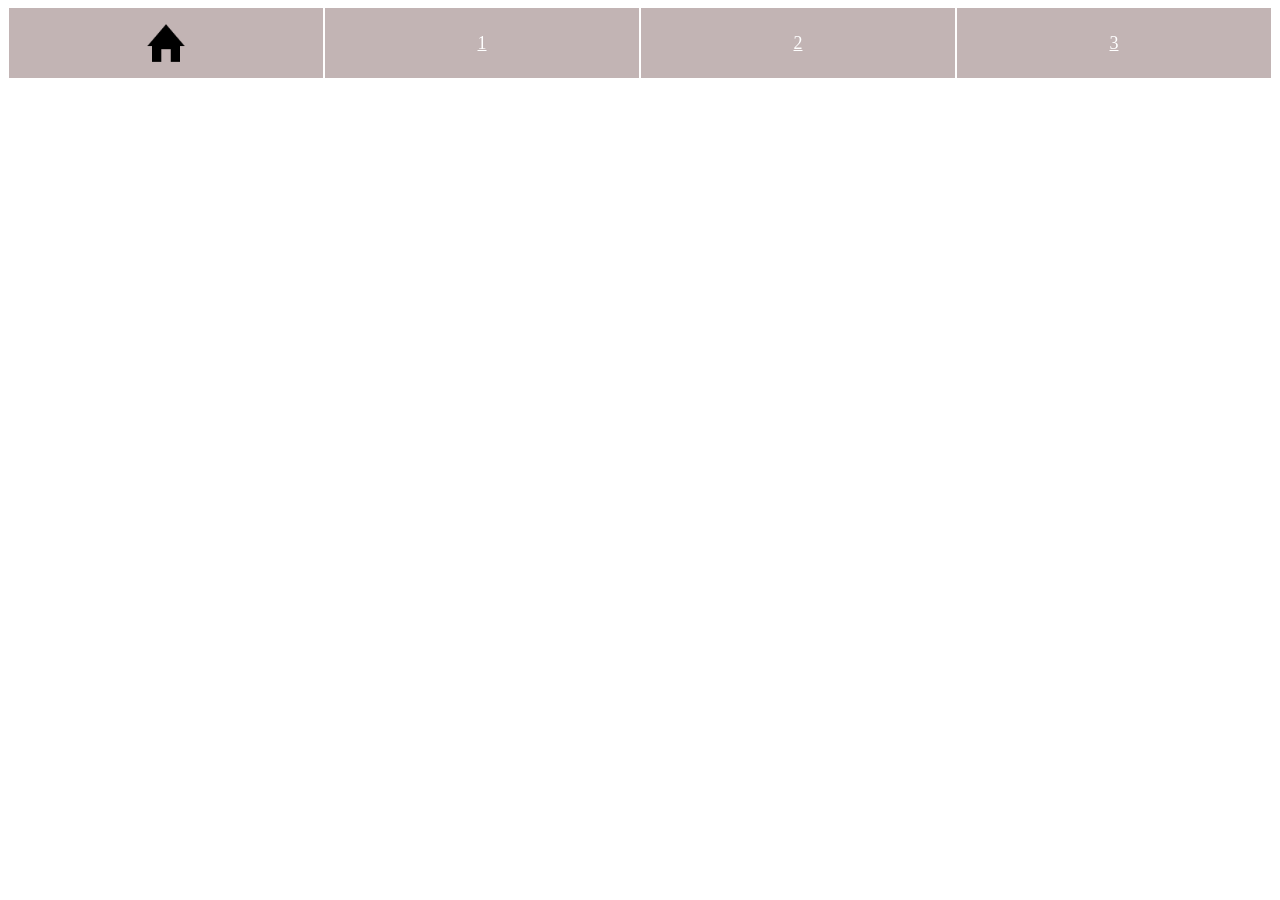
==== index.html @ 978df158 "sad" ====
<!doctype html>
<html lang="ko">
  <head>
    <meta charset="UTF-8" />
    <meta name="viewport" content="width=device-width, initial-scale=1.0" />
    <title>Document</title>
    <style>
      .upui {
        background-color: rgb(194, 180, 180);
        width: 100%;
        height: 70px;
        display: flex;
        align-items: center;
      }
      .upui > a {
        color: white;
        text-align: center;
        font-size: 18px;
        width: 25%;
        height: 70px;
        display: flex;
        justify-content: space-around;
        align-items: center;
        border: 1px solid;
      }
    </style>
  </head>
  <body>
    <div class="upui">
      <a href="index.html"><img src="home.png" height="50px" /></a>
      <a href="1.html">1</a>
      <a href="2.html">2</a>
      <a href="3.html">3</a>
    </div>
  </body>
</html>
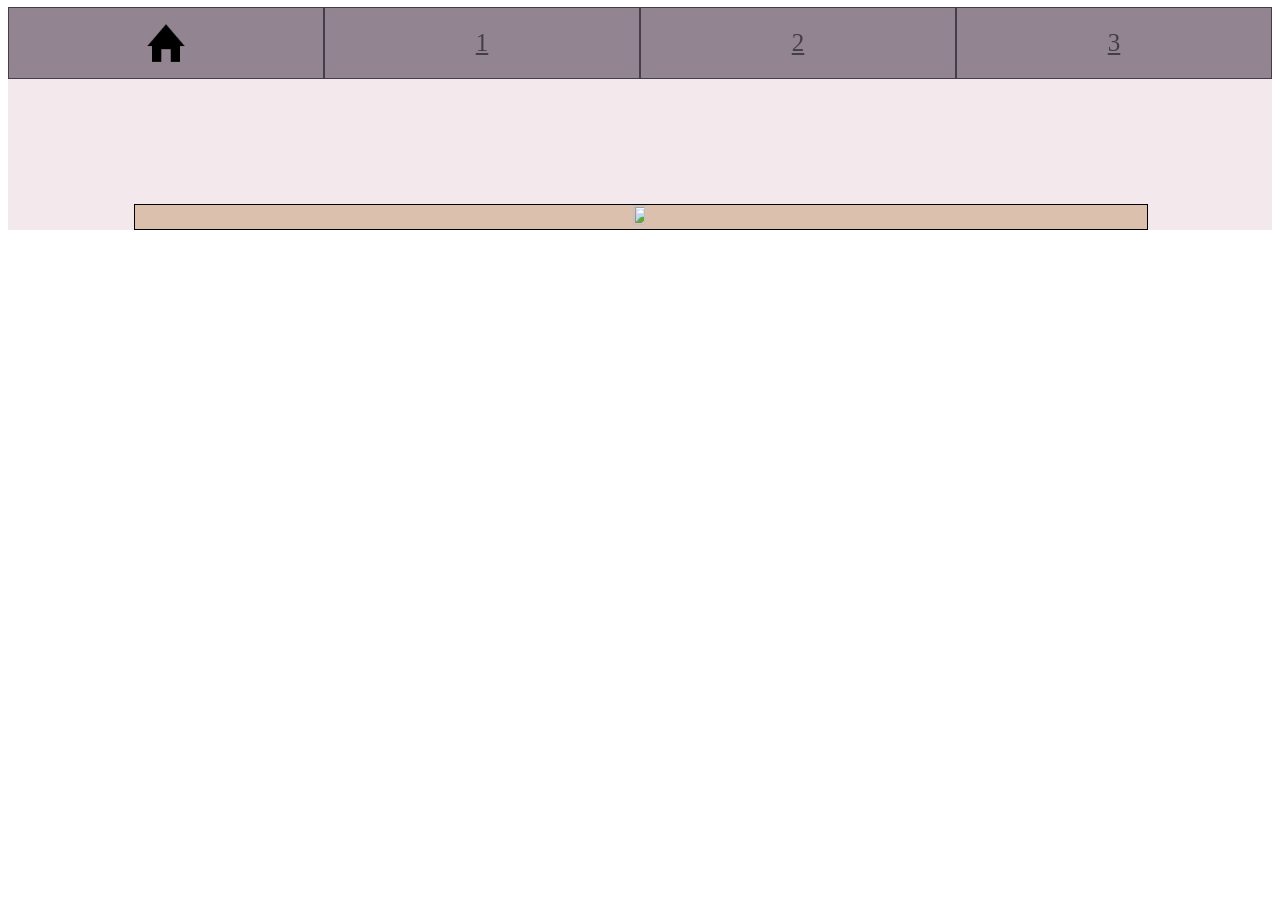
==== commit e0a3d0c0: "색상변경" ====
--- a/index.html
+++ b/index.html
@@ -4,33 +4,21 @@
     <meta charset="UTF-8" />
     <meta name="viewport" content="width=device-width, initial-scale=1.0" />
     <title>Document</title>
-    <style>
-      .upui {
-        background-color: rgb(194, 180, 180);
-        width: 100%;
-        height: 70px;
-        display: flex;
-        align-items: center;
-      }
-      .upui > a {
-        color: white;
-        text-align: center;
-        font-size: 18px;
-        width: 25%;
-        height: 70px;
-        display: flex;
-        justify-content: space-around;
-        align-items: center;
-        border: 1px solid;
-      }
-    </style>
+    <link rel="stylesheet" href="style.css" />
   </head>
   <body>
-    <div class="upui">
-      <a href="index.html"><img src="home.png" height="50px" /></a>
-      <a href="1.html">1</a>
-      <a href="2.html">2</a>
-      <a href="3.html">3</a>
+    <div class="all">
+      <div class="upui">
+        <a href="index.html"><img src="images/home.png" height="50px" /></a>
+        <a href="1.html">1</a>
+        <a href="2.html">2</a>
+        <a href="3.html">3</a>
+      </div>
+      <div class="body">
+        <a>
+          <img src="images/mainpost.webp" width="75%" height="75%" />
+        </a>
+      </div>
     </div>
   </body>
 </html>
--- a/style.css
+++ b/style.css
@@ -0,0 +1,49 @@
+.all {
+  width: 100%;
+  height: 100%;
+  background-color: #f3e8eb;
+}
+
+.upui {
+  background-color: #928490;
+  width: 100%;
+  height: 70px;
+  display: flex;
+  align-items: center;
+}
+.upui > a {
+  color: #433e49;
+  text-align: center;
+  font-size: 25px;
+  width: 25%;
+  height: 70px;
+  display: flex;
+  justify-content: space-around;
+  align-items: center;
+  border: 1px solid;
+}
+.body {
+  background-color: #dbc1ad;
+  width: 80%;
+  height: 80%;
+  border: 1px solid;
+  display: flex;
+  flex-wrap: wrap;
+  justify-content: center;
+  align-items: center;
+  margin: 10%;
+  gap: 5px;
+}
+.body > a {
+  display: flex;
+  justify-content: center;
+  align-items: center;
+  gap: 5px;
+}
+.body > div {
+  background-color: #dbc1ad;
+  width: 40%;
+  height: 20%;
+  display: flex;
+  gap: 5px;
+}
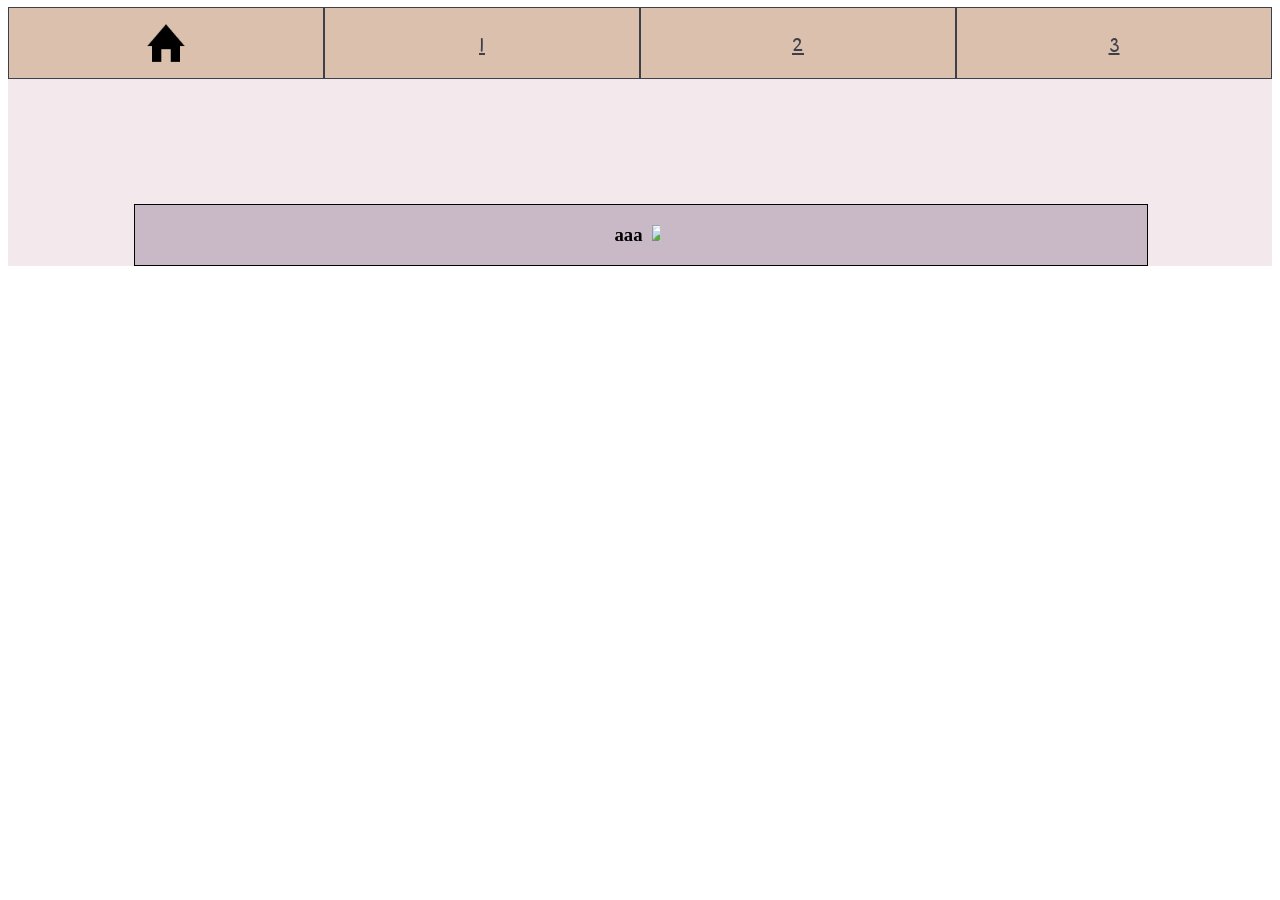
==== commit c285bf29: "폰트추가" ====
--- a/index.html
+++ b/index.html
@@ -5,6 +5,12 @@
     <meta name="viewport" content="width=device-width, initial-scale=1.0" />
     <title>Document</title>
     <link rel="stylesheet" href="style.css" />
+    <link rel="preconnect" href="https://fonts.googleapis.com" />
+    <link rel="preconnect" href="https://fonts.gstatic.com" crossorigin />
+    <link
+      href="https://fonts.googleapis.com/css2?family=Gamja+Flower&display=swap"
+      rel="stylesheet"
+    />
   </head>
   <body>
     <div class="all">
@@ -15,6 +21,7 @@
         <a href="3.html">3</a>
       </div>
       <div class="body">
+        <h3>aaa</h3>
         <a>
           <img src="images/mainpost.webp" width="75%" height="75%" />
         </a>
--- a/style.css
+++ b/style.css
@@ -3,16 +3,21 @@
   height: 100%;
   background-color: #f3e8eb;
 }
+.gamja-flower-regular {
+  font-family: "Gamja Flower", sans-serif;
+  font-weight: 400;
+  font-style: normal;
+}
 
 .upui {
-  background-color: #928490;
+  background-color: #dbc1ad;
   width: 100%;
   height: 70px;
   display: flex;
   align-items: center;
 }
 .upui > a {
-  color: #433e49;
+  color: #3e4049;
   text-align: center;
   font-size: 25px;
   width: 25%;
@@ -21,9 +26,10 @@
   justify-content: space-around;
   align-items: center;
   border: 1px solid;
+  font-family: "Gamja Flower", sans-serif;
 }
 .body {
-  background-color: #dbc1ad;
+  background-color: #c9b8c6;
   width: 80%;
   height: 80%;
   border: 1px solid;
@@ -41,9 +47,11 @@
   gap: 5px;
 }
 .body > div {
-  background-color: #dbc1ad;
+  background-color: #c9b8c6;
   width: 40%;
   height: 20%;
   display: flex;
   gap: 5px;
+  color: #3e4049;
+  font-family: "Gamja Flower", sans-serif;
 }
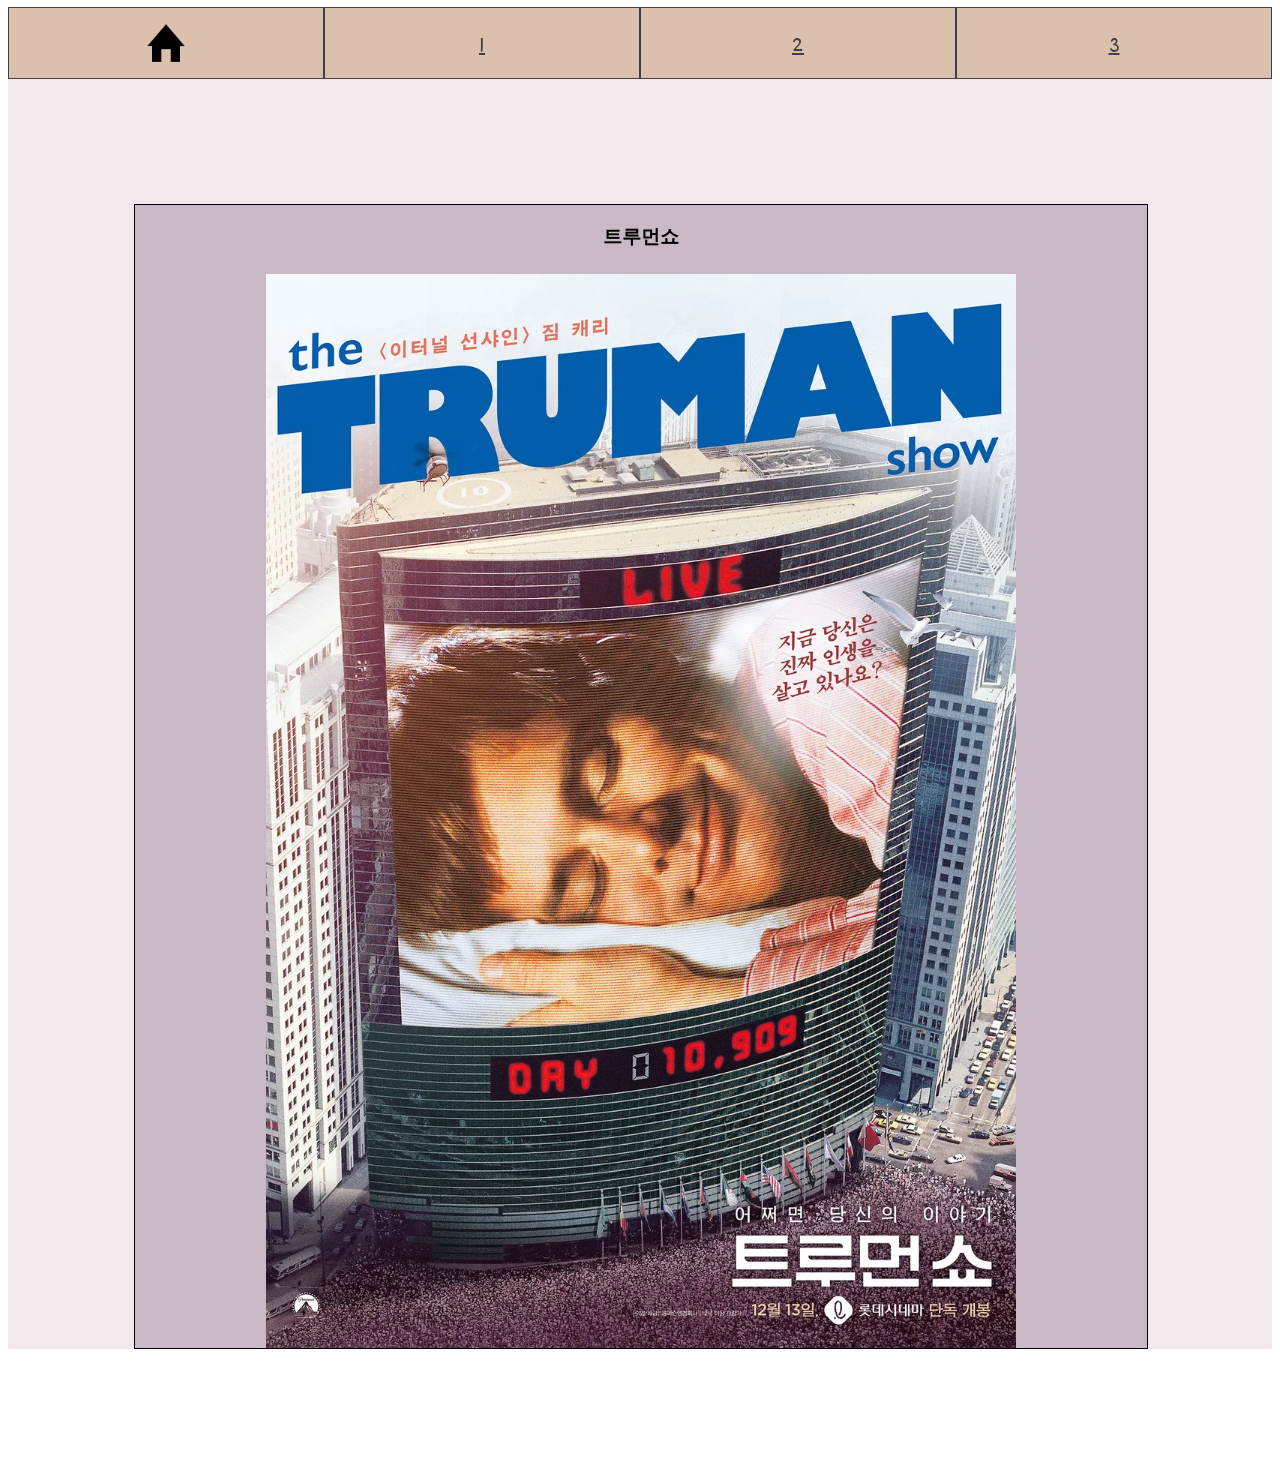
==== commit 798ab354: "사진추가+주제확정" ====
--- a/index.html
+++ b/index.html
@@ -21,7 +21,7 @@
         <a href="3.html">3</a>
       </div>
       <div class="body">
-        <h3>aaa</h3>
+        <h3>트루먼쇼</h3>
         <a>
           <img src="images/mainpost.webp" width="75%" height="75%" />
         </a>
--- a/style.css
+++ b/style.css
@@ -42,6 +42,7 @@
 }
 .body > a {
   display: flex;
+  flex-direction: column;
   justify-content: center;
   align-items: center;
   gap: 5px;
@@ -55,3 +56,15 @@
   color: #3e4049;
   font-family: "Gamja Flower", sans-serif;
 }
+.upbody {
+  background-color: #c9b8c6;
+  width: 10%;
+  height: 10%;
+  border: 1px solid;
+  display: flex;
+  flex-wrap: wrap;
+  justify-content: center;
+  align-items: center;
+  margin: 10%;
+  gap: 5px;
+}
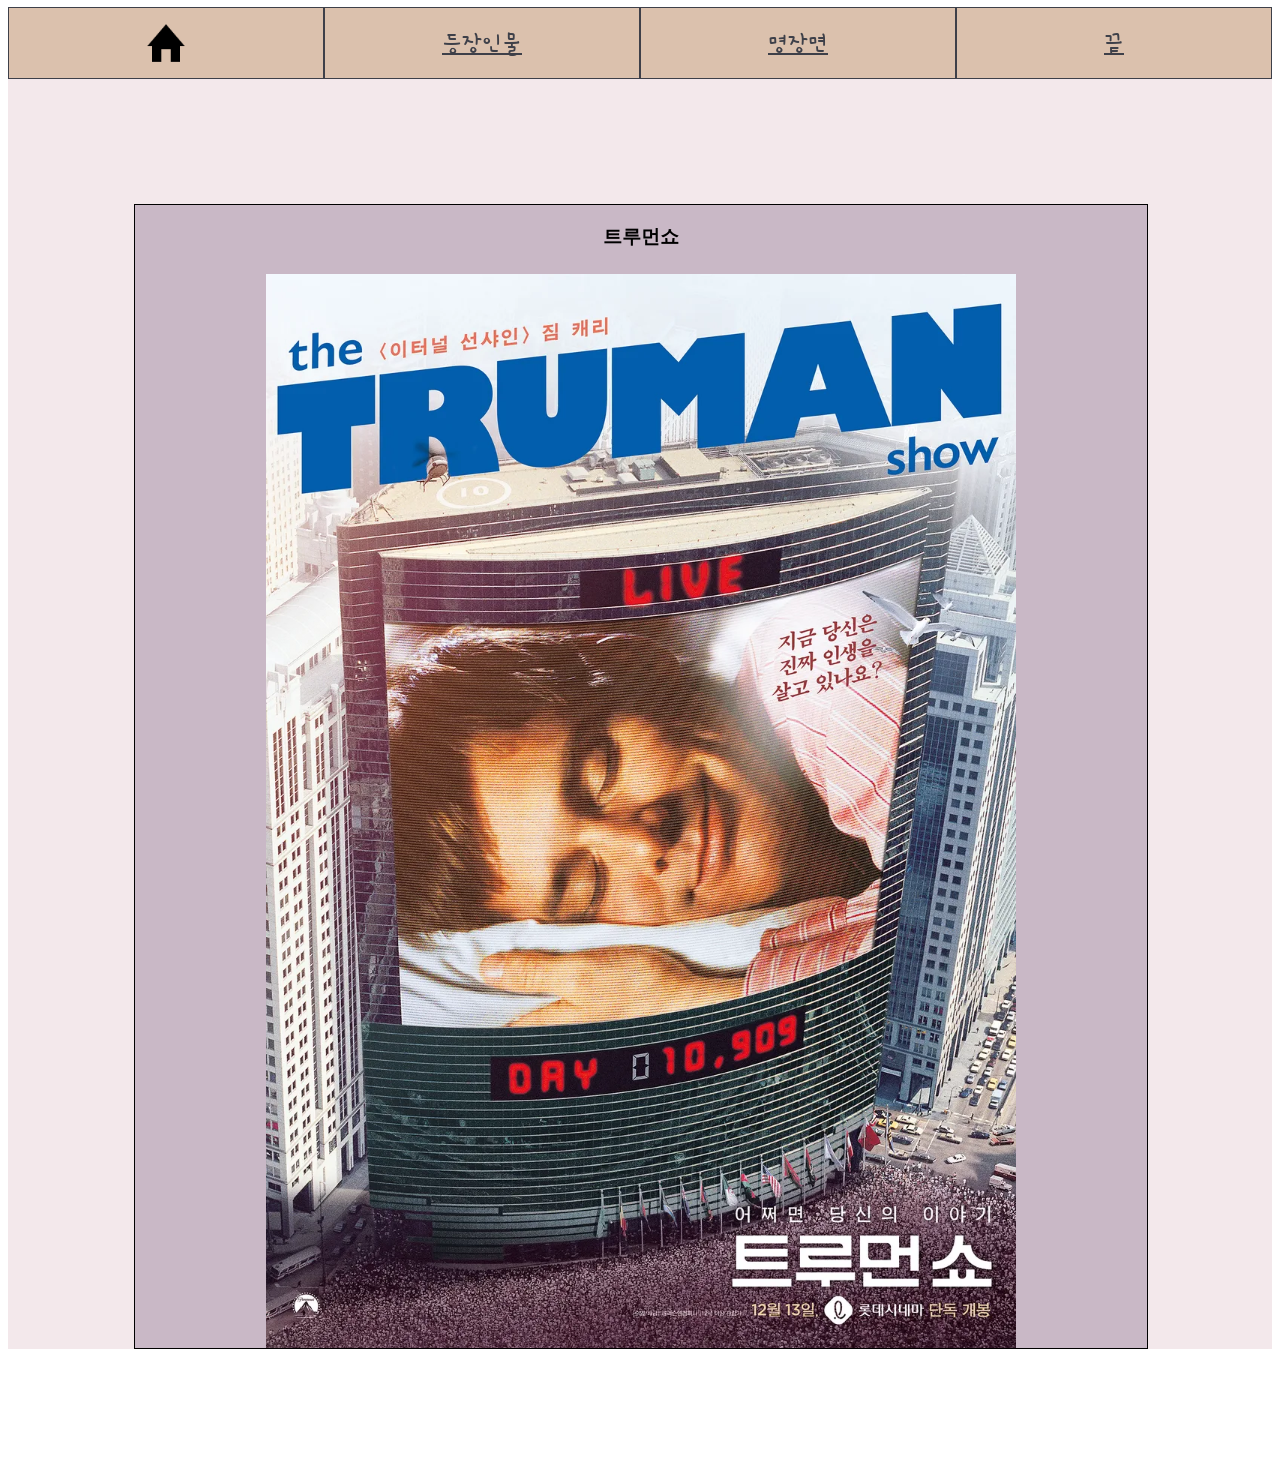
==== commit d3d5b529: "ㅁㄴㅇ" ====
--- a/index.html
+++ b/index.html
@@ -16,9 +16,9 @@
     <div class="all">
       <div class="upui">
         <a href="index.html"><img src="images/home.png" height="50px" /></a>
-        <a href="1.html">1</a>
-        <a href="2.html">2</a>
-        <a href="3.html">3</a>
+        <a href="1.html">등장인물</a>
+        <a href="2.html">명장면</a>
+        <a href="3.html">끝</a>
       </div>
       <div class="body">
         <h3>트루먼쇼</h3>
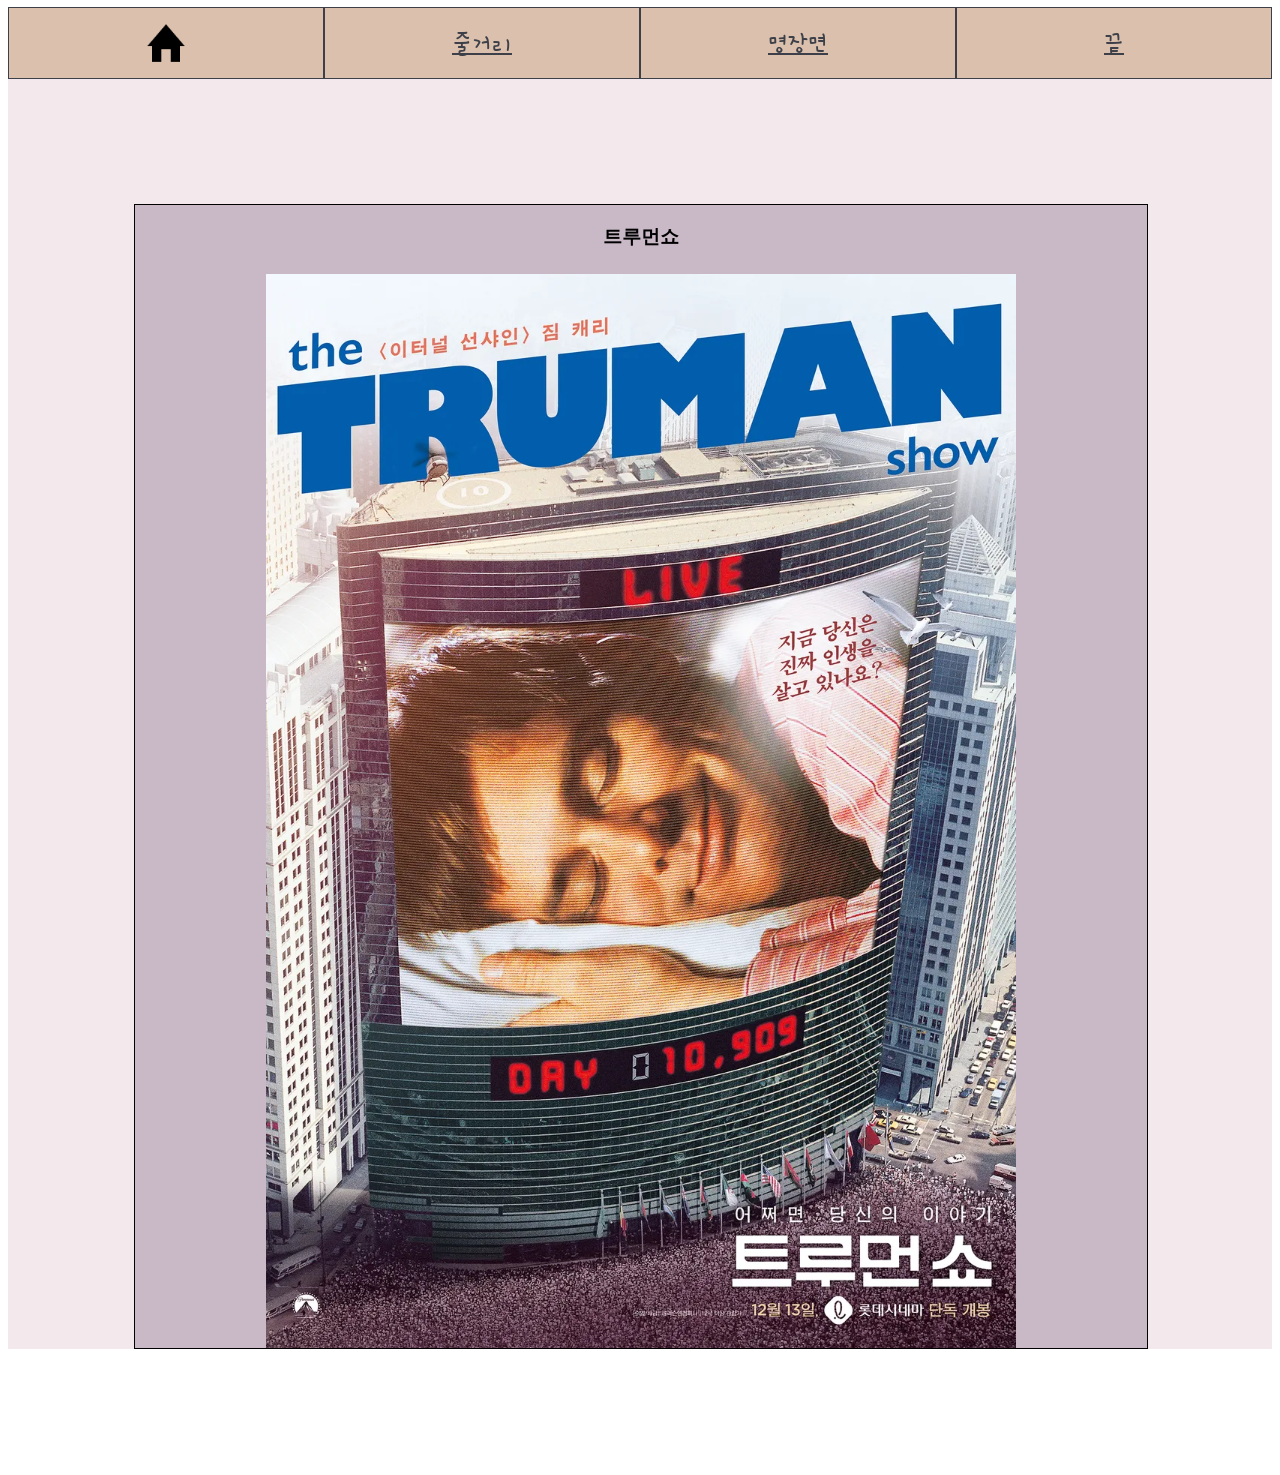
==== commit 769bf2dd: "영상삽입" ====
--- a/index.html
+++ b/index.html
@@ -16,7 +16,7 @@
     <div class="all">
       <div class="upui">
         <a href="index.html"><img src="images/home.png" height="50px" /></a>
-        <a href="1.html">등장인물</a>
+        <a href="1.html">줄거리</a>
         <a href="2.html">명장면</a>
         <a href="3.html">끝</a>
       </div>
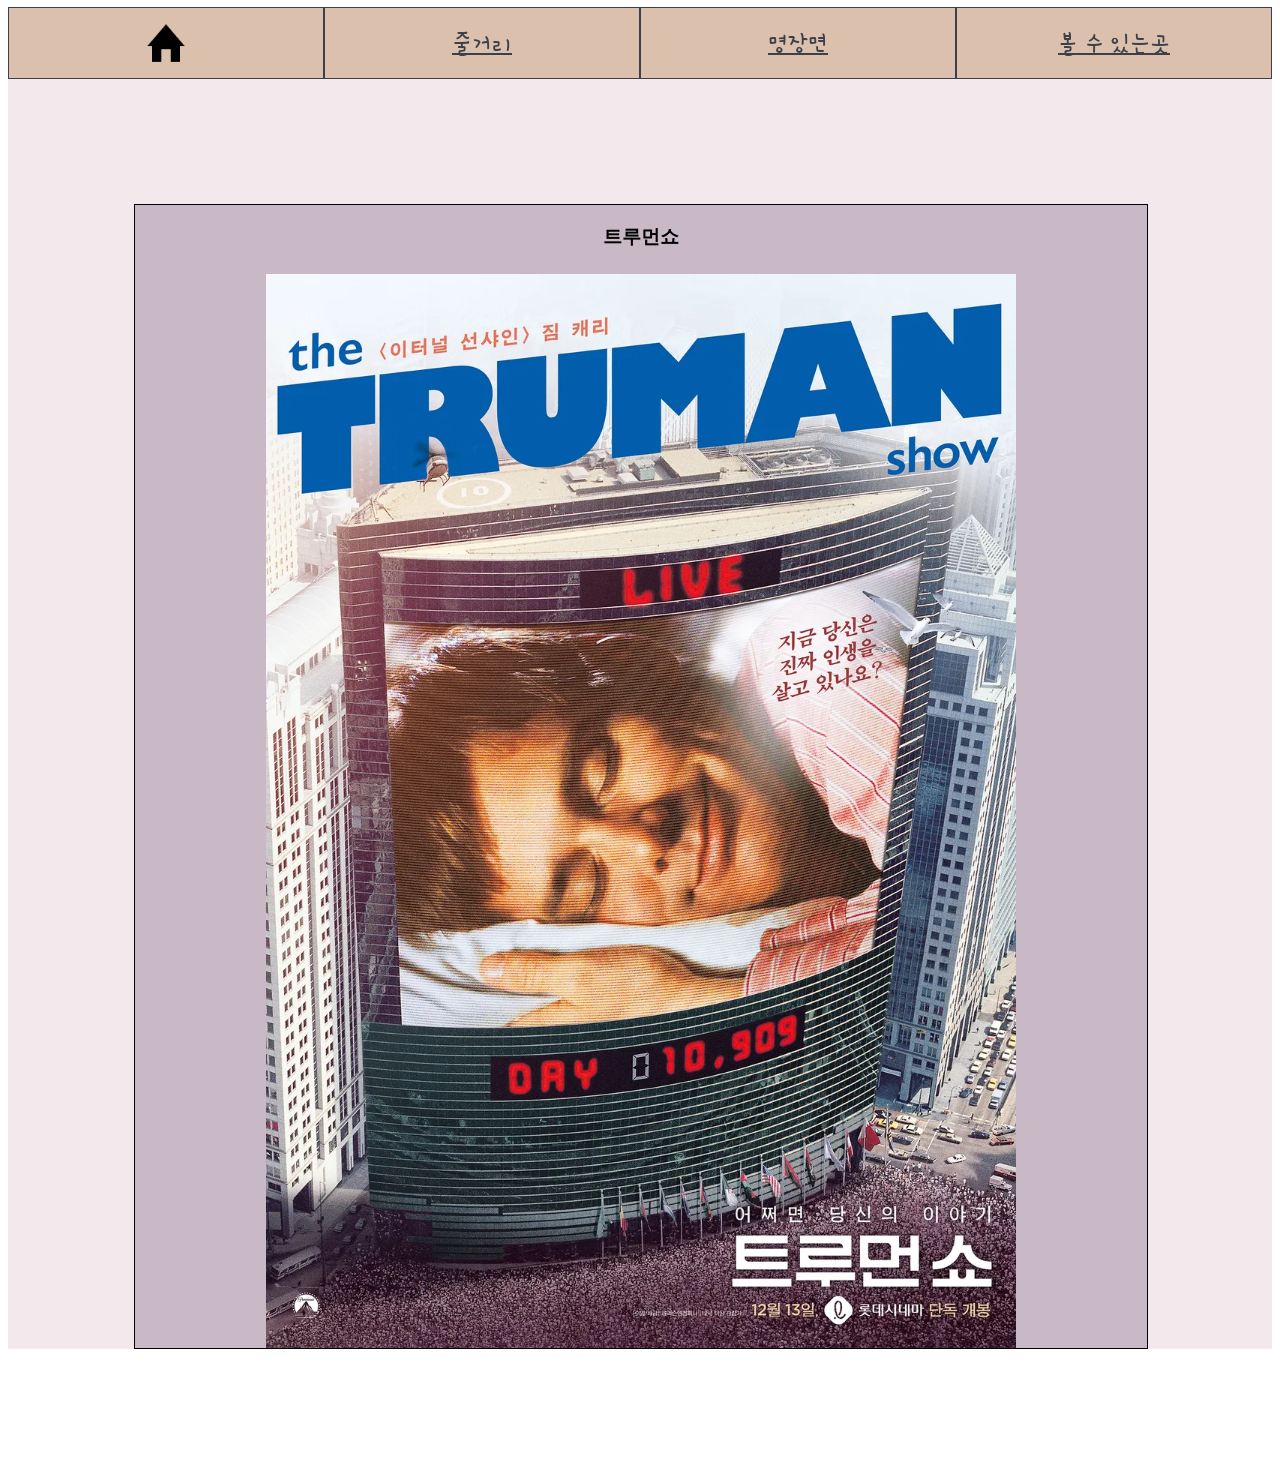
==== commit 1027db31: "asd" ====
--- a/index.html
+++ b/index.html
@@ -18,7 +18,7 @@
         <a href="index.html"><img src="images/home.png" height="50px" /></a>
         <a href="1.html">줄거리</a>
         <a href="2.html">명장면</a>
-        <a href="3.html">끝</a>
+        <a href="3.html">볼 수 있는곳</a>
       </div>
       <div class="body">
         <h3>트루먼쇼</h3>
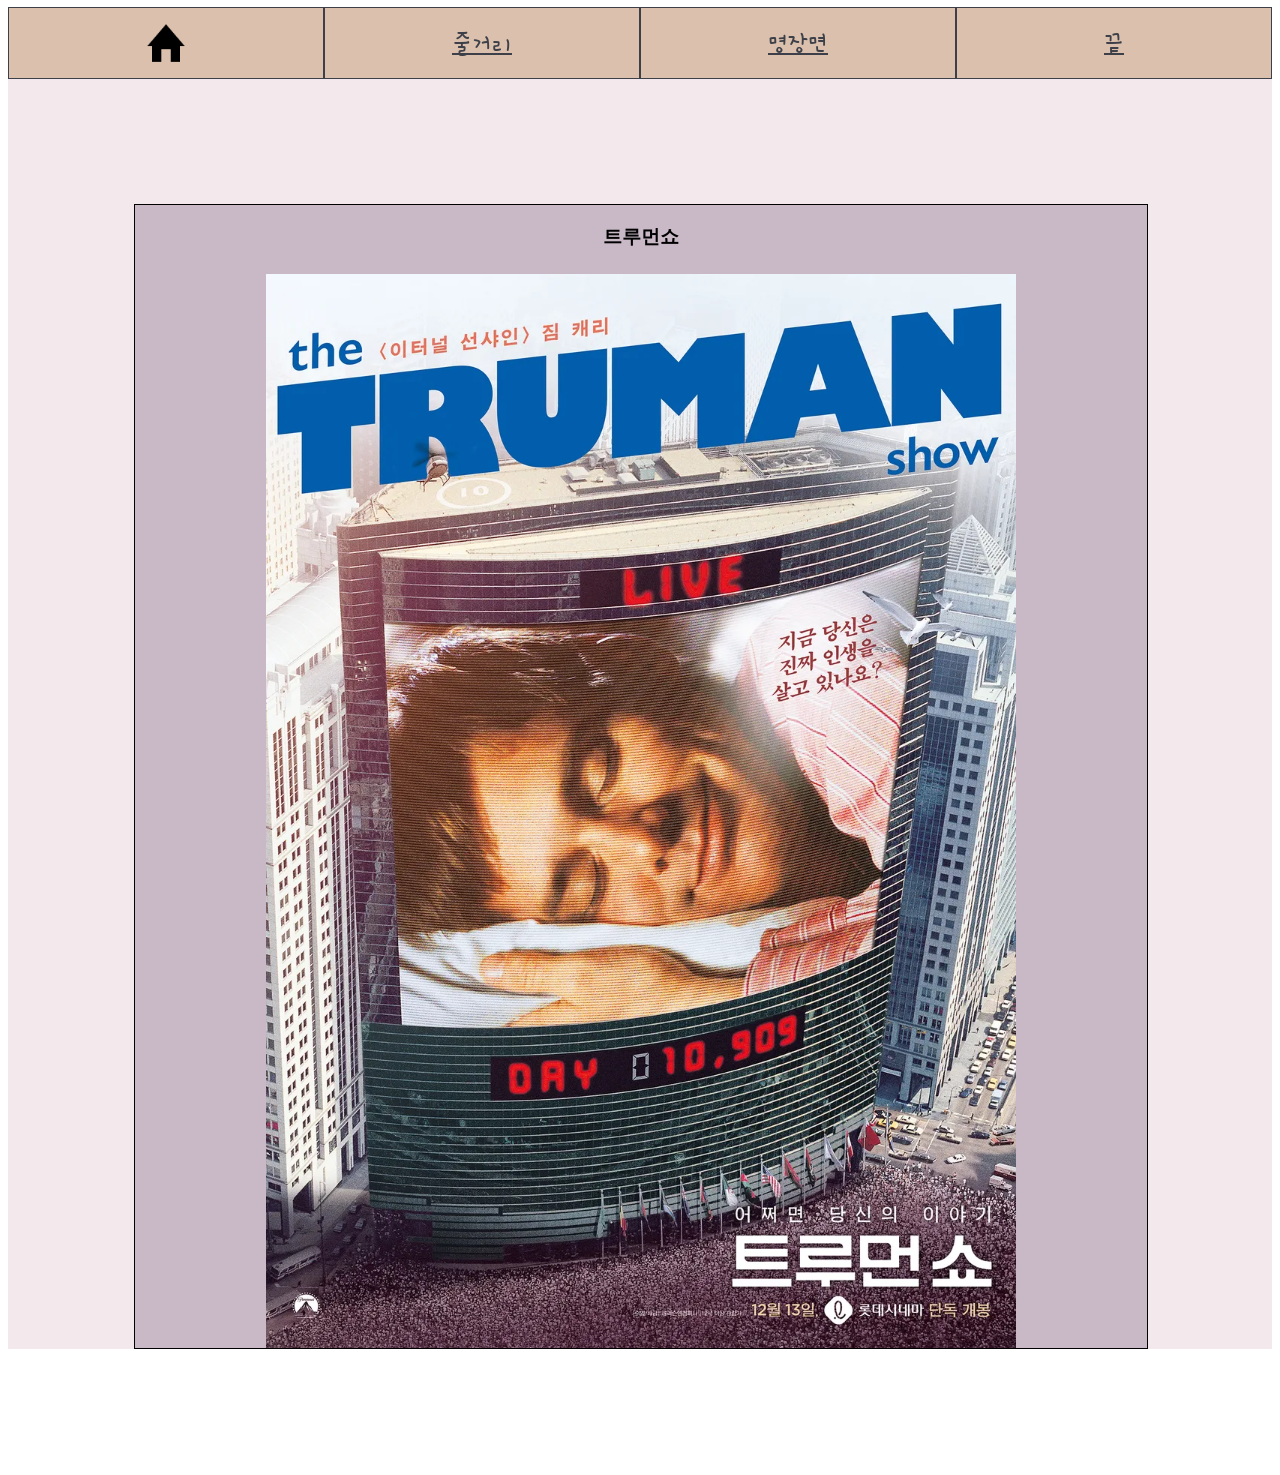
==== commit 438d4914: "ㅁㄴㅇ" ====
--- a/index.html
+++ b/index.html
@@ -18,7 +18,7 @@
         <a href="index.html"><img src="images/home.png" height="50px" /></a>
         <a href="1.html">줄거리</a>
         <a href="2.html">명장면</a>
-        <a href="3.html">볼 수 있는곳</a>
+        <a href="3.html">끝</a>
       </div>
       <div class="body">
         <h3>트루먼쇼</h3>
